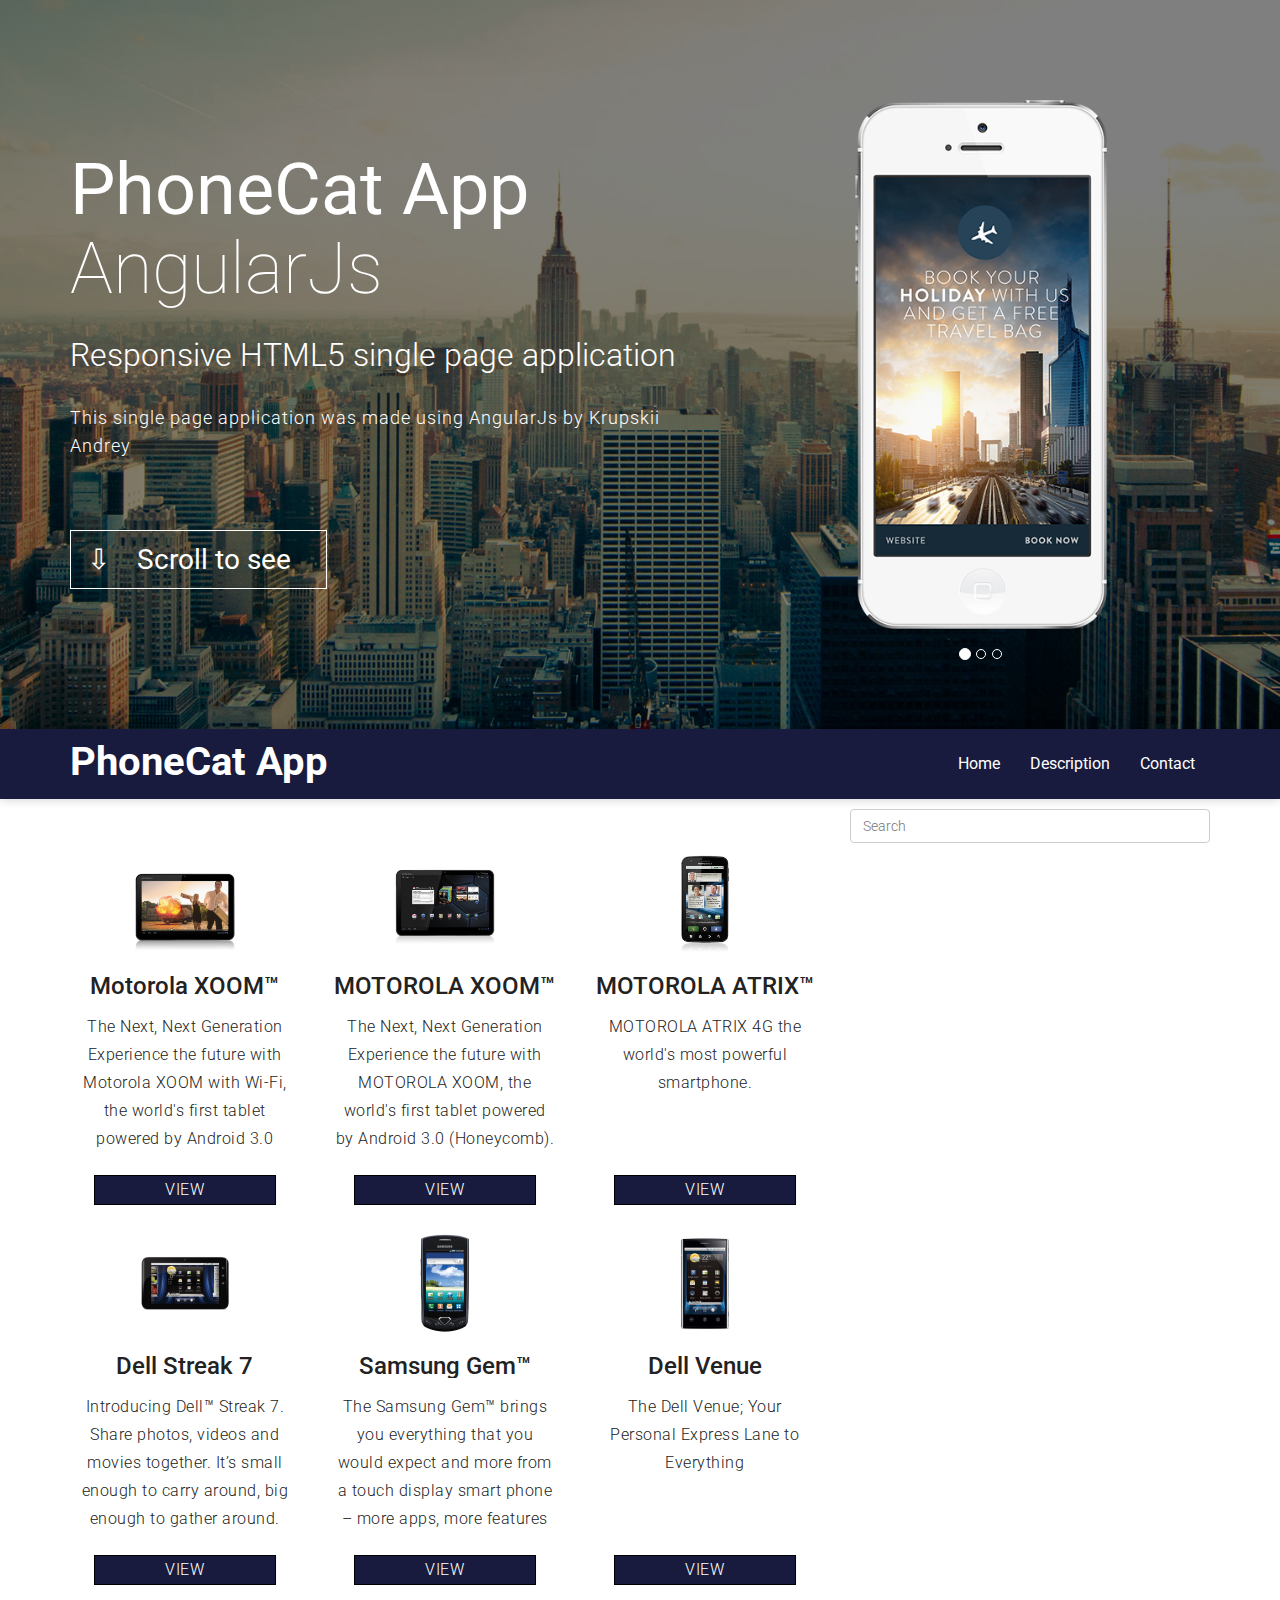
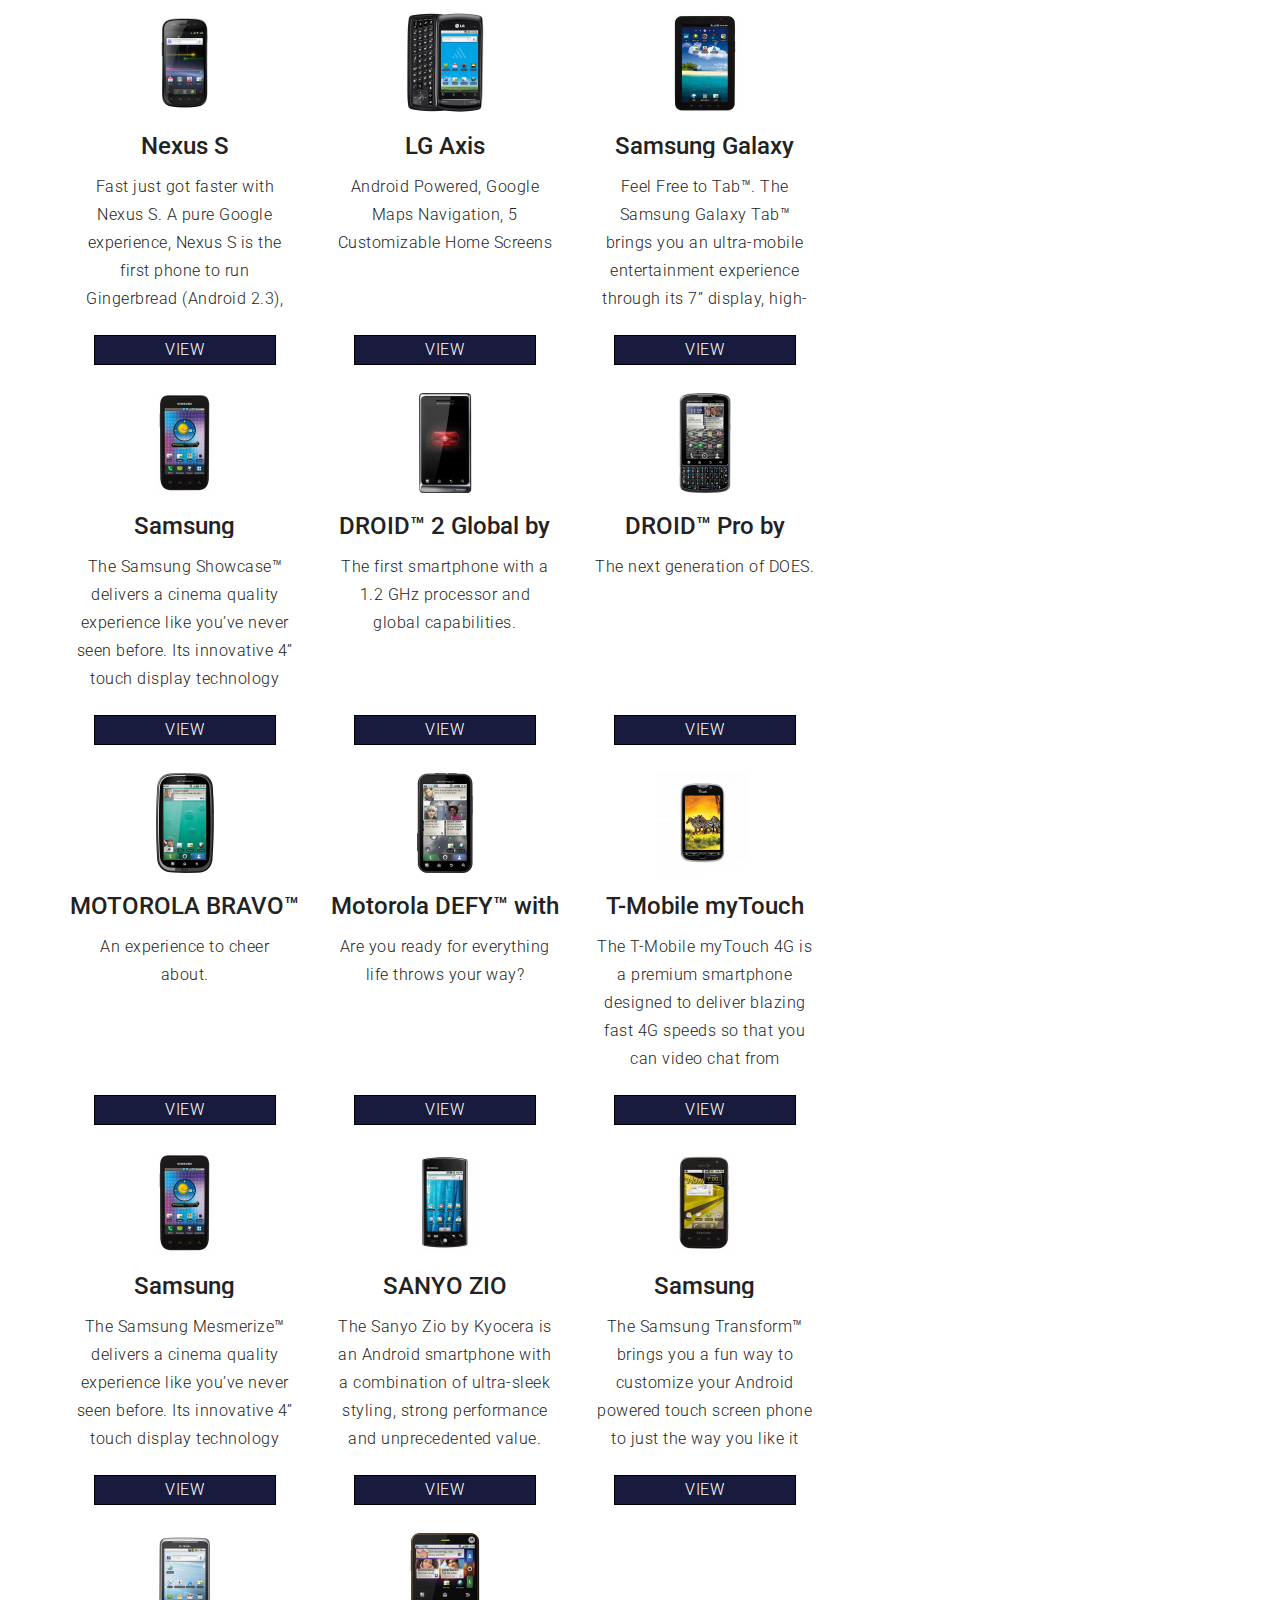
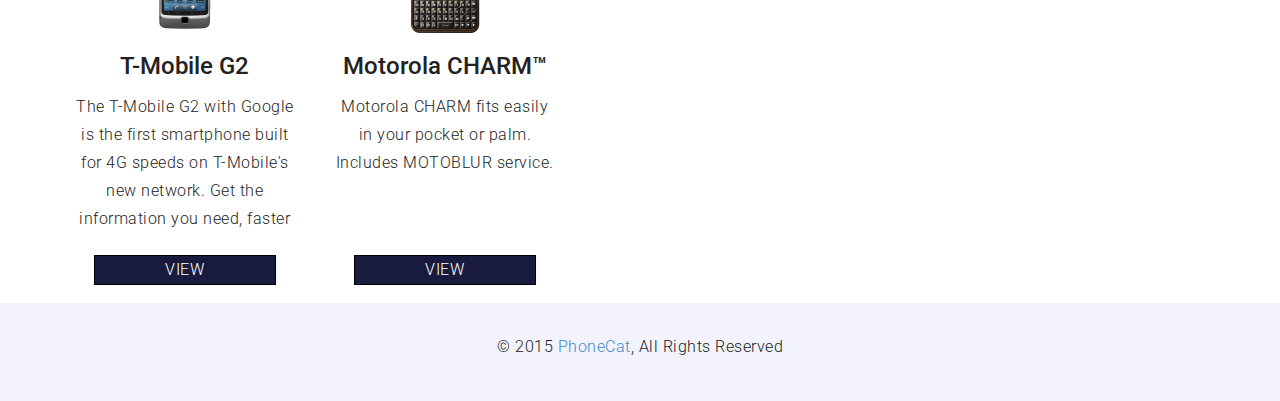
==== index.html @ 4b5dee9e "myWork" ====
<!DOCTYPE html>
<html lang="en" ng-app="phonecatApp">
  <head>
    <meta charset="utf-8">
    <meta http-equiv="X-UA-Compatible" content="IE=edge">
    <meta name="viewport" content="width=device-width, initial-scale=1">
    
    <!-- Template Title -->
    <title>PhoneCat App</title>

    <link rel="icon" href="images/favicon.ico" type="image/x-icon"/>

    <!-- Bootstrap 3.2.0 stylesheet -->
    <link href="css/bootstrap.min.css" rel="stylesheet">

    <!-- Font Awesome Icon stylesheet -->
    <link href="css/font-awesome.min.css" rel="stylesheet">

    <!-- Owl Carousel stylesheet -->
    <link href="css/owl.carousel.css" rel="stylesheet">
    
    <!-- Pretty Photo stylesheet -->
    <link href="css/prettyPhoto.css" rel="stylesheet">

    <!-- Custom stylesheet -->
    <link href="style.css" rel="stylesheet">
    
    <link href="css/color/white.css" rel="stylesheet">


    <!-- Custom Responsive stylesheet -->
    <link href="css/responsive.css" rel="stylesheet">

  </head>
  <body ng-controller="PhoneListCtrl">
    <!-- ====== Header Section ====== -->
    <header id="top">
      <div class="bg-color">
        <div class="top section-padding">
          <div class="container">
            <div class="row">

              <div class="col-sm-12 col-md-7">
                <div class="content">
                  <h1><strong>PhoneCat App</strong> AngularJs</h1>
                  <h2>Responsive HTML5 single page application</h2>
                  <p>This single page application was made using AngularJs by Krupskii Andrey</p>
                  <div class="button" id="download-app1">
                    <a href="#search" class="btn btn-default btn-lg custom-btn"><i class="fa fa-cloud-download"></i> Scroll to see</a>
                  </div> <!-- end .button -->
                </div> <!-- end .content -->
              </div> <!-- end .top > .container> .row> .col-md-7 -->

              <div class="hidden-sm hidden-xs col-md-5">
                <div class="photo-slide">
                 <div id="carousel" class="carousel slide" data-ride="carousel">
                  <ol class="carousel-indicators">
                    <li data-target="#carousel" data-slide-to="0" class="active"></li>
                    <li data-target="#carousel" data-slide-to="1"></li>
                    <li data-target="#carousel" data-slide-to="2"></li>
                  </ol>
                  <div class="carousel-inner">
                    <div class="item">
                      <img src="images/phone.png" alt="phone">
                    </div>
                    <div class="item active left">
                      <img src="images/phone.png" alt="phone">
                    </div>
                    <div class="item next left">
                      <img src="images/phone.png" alt="phone">
                    </div>
                  </div> <!-- end .carousel-inner -->
                </div> <!-- end #carousel -->
                </div> <!-- end .photo-slide -->
              </div> <!-- end .top > .container> .row> .col-md-5 -->

            </div> <!-- end .top> .container> .row -->
          </div> <!-- end .top> .container -->
        </div> <!-- end .top -->
      </div> <!-- end .bg-color -->
    </header>
    <!-- ====== End Header Section ====== -->
    

    <!-- ====== Menu Section ====== -->
    <section id="menu">
      <div class="navigation">
        <div id="main-nav" class="navbar navbar-default" role="navigation">
          <div class="container">

            <div class="navbar-header">
              <button type="button" class="navbar-toggle" data-toggle="collapse" data-target=".navbar-collapse">
                <span class="sr-only">Toggle navigation</span>
                <span class="icon-bar"></span>
                <span class="icon-bar"></span>
                <span class="icon-bar"></span>
              </button>
              <a class="navbar-brand" href="#/home">PhoneCat App</a>
            </div> <!-- end .navbar-header -->

            <div class="navbar-collapse collapse">
              <ul  class="nav navbar-nav navbar-right">
                <li><a href="#/home">Home</a></li>
                <li><a href="#/about">Description</a></li>
                <li><a href="#/contact">Contact</a></li>
              </ul>
            </div><!-- end .navbar-collapse -->

          </div> <!-- end .container -->
        </div> <!-- end #main-nav -->
      </div> <!-- end .navigation -->
    </section>
    <!-- ====== End Menu Section ====== -->
    <!-- ====== Ng-veiw Section ====== -->
    
    <section ng-view id="search"></section>

    <!-- ====== End Ng-veiw Section ====== -->
    <!-- ====== Copyright Section ====== -->
    <section class="copyright dark-bg">
      <div class="container">
        <p>&copy; 2015 <a href="#/home">PhoneCat</a>, All Rights Reserved</p>
      </div> <!-- end .container -->
    </section>
    <!-- ====== End Copyright Section ====== -->


    <!-- jQuery -->
    <script src="js/jquery.js"></script>
    
    <!-- Modernizr js -->
    <script src="js/modernizr-latest.js"></script>

    <!-- Bootstrap 3.2.0 js -->
    <script src="js/bootstrap.min.js"></script>

    <!-- Owl Carousel plugin -->
    <script src="js/owl.carousel.min.js"></script>

    <!-- ScrollTo js -->
    <script src="js/jquery.scrollto.min.js"></script>

    <!-- LocalScroll js -->
    <script src="js/jquery.localScroll.min.js"></script>

    <!-- jQuery Parallax plugin -->
    <script src="js/jquery.parallax-1.1.3.js"></script>

    <!-- Skrollr js plugin -->
    <script src="js/skrollr.min.js"></script>

    <!-- jQuery One Page Nav Plugin -->
    <script src="js/jquery.nav.js"></script>
    
    <!-- jQuery Pretty Photo Plugin -->
    <script src="js/jquery.prettyPhoto.js"></script>

    <!-- Angular JS -->
    <script src="libs/angular.min.js"></script>
    <script src="libs/angular-route.min.js"></script>
    <script src="libs/angular-animate.min.js"></script>

    <!-- Custom JS -->

    <script src="js/controllers.js"></script>
    <script src="js/filters.js"></script>
    <script src="js/main.js"></script>
  </body>
</html>
---- css/prettyPhoto.css ----
/* ------------------------------------------------------------------------
	This you can edit.
------------------------------------------------------------------------- */

	/* ----------------------------------
		Default Theme
	----------------------------------- */

	div.pp_default .pp_top,
	div.pp_default .pp_top .pp_middle,
	div.pp_default .pp_top .pp_left,
	div.pp_default .pp_top .pp_right,
	div.pp_default .pp_bottom,
	div.pp_default .pp_bottom .pp_left,
	div.pp_default .pp_bottom .pp_middle,
	div.pp_default .pp_bottom .pp_right { height: 13px; }
	
	div.pp_default .pp_top .pp_left { background: url(../images/prettyPhoto/default/sprite.png) -78px -93px no-repeat; } /* Top left corner */
	div.pp_default .pp_top .pp_middle { background: url(../images/prettyPhoto/default/sprite_x.png) top left repeat-x; } /* Top pattern/color */
	div.pp_default .pp_top .pp_right { background: url(../images/prettyPhoto/default/sprite.png) -112px -93px no-repeat; } /* Top right corner */
	
	div.pp_default .pp_content .ppt { color: #f8f8f8; }
	div.pp_default .pp_content_container .pp_left { background: url(../images/prettyPhoto/default/sprite_y.png) -7px 0 repeat-y; padding-left: 13px; }
	div.pp_default .pp_content_container .pp_right { background: url(../images/prettyPhoto/default/sprite_y.png) top right repeat-y; padding-right: 13px; }
	div.pp_default .pp_content { background-color: #fff; } /* Content background */
	div.pp_default .pp_next:hover { background: url(../images/prettyPhoto/default/sprite_next.png) center right  no-repeat; cursor: pointer; } /* Next button */
	div.pp_default .pp_previous:hover { background: url(../images/prettyPhoto/default/sprite_prev.png) center left no-repeat; cursor: pointer; } /* Previous button */
	div.pp_default .pp_expand { background: url(../images/prettyPhoto/default/sprite.png) 0 -29px no-repeat; cursor: pointer; width: 28px; height: 28px; } /* Expand button */
	div.pp_default .pp_expand:hover { background: url(../images/prettyPhoto/default/sprite.png) 0 -56px no-repeat; cursor: pointer; } /* Expand button hover */
	div.pp_default .pp_contract { background: url(../images/prettyPhoto/default/sprite.png) 0 -84px no-repeat; cursor: pointer; width: 28px; height: 28px; } /* Contract button */
	div.pp_default .pp_contract:hover { background: url(../images/prettyPhoto/default/sprite.png) 0 -113px no-repeat; cursor: pointer; } /* Contract button hover */
	div.pp_default .pp_close { width: 30px; height: 30px; background: url(../images/prettyPhoto/default/sprite.png) 2px 1px no-repeat; cursor: pointer; } /* Close button */
	div.pp_default #pp_full_res .pp_inline { color: #000; } 
	div.pp_default .pp_gallery ul li a { background: url(../images/prettyPhoto/default/default_thumb.png) center center #f8f8f8; border:1px solid #aaa; }
	div.pp_default .pp_gallery ul li a:hover,
	div.pp_default .pp_gallery ul li.selected a { border-color: #fff; }
	div.pp_default .pp_social { margin-top: 7px; }

	div.pp_default .pp_gallery a.pp_arrow_previous,
	div.pp_default .pp_gallery a.pp_arrow_next { position: static; left: auto; }
	div.pp_default .pp_nav .pp_play,
	div.pp_default .pp_nav .pp_pause { background: url(../images/prettyPhoto/default/sprite.png) -51px 1px no-repeat; height:30px; width:30px; }
	div.pp_default .pp_nav .pp_pause { background-position: -51px -29px; }
	div.pp_default .pp_details { position: relative; }
	div.pp_default a.pp_arrow_previous,
	div.pp_default a.pp_arrow_next { background: url(../images/prettyPhoto/default/sprite.png) -31px -3px no-repeat; height: 20px; margin: 4px 0 0 0; width: 20px; }
	div.pp_default a.pp_arrow_next { left: 52px; background-position: -82px -3px; } /* The next arrow in the bottom nav */
	div.pp_default .pp_content_container .pp_details { margin-top: 5px; }
	div.pp_default .pp_nav { clear: none; height: 30px; width: 110px; position: relative; }
	div.pp_default .pp_nav .currentTextHolder{ font-family: Georgia; font-style: italic; color:#999; font-size: 11px; left: 75px; line-height: 25px; margin: 0; padding: 0 0 0 10px; position: absolute; top: 2px; }
	
	div.pp_default .pp_close:hover, div.pp_default .pp_nav .pp_play:hover, div.pp_default .pp_nav .pp_pause:hover, div.pp_default .pp_arrow_next:hover, div.pp_default .pp_arrow_previous:hover { opacity:0.7; }

	div.pp_default .pp_description{ font-size: 11px; font-weight: bold; line-height: 14px; margin: 5px 50px 5px 0; }

	div.pp_default .pp_bottom .pp_left { background: url(../images/prettyPhoto/default/sprite.png) -78px -127px no-repeat; } /* Bottom left corner */
	div.pp_default .pp_bottom .pp_middle { background: url(../images/prettyPhoto/default/sprite_x.png) bottom left repeat-x; } /* Bottom pattern/color */
	div.pp_default .pp_bottom .pp_right { background: url(../images/prettyPhoto/default/sprite.png) -112px -127px no-repeat; } /* Bottom right corner */

	div.pp_default .pp_loaderIcon { background: url(../images/prettyPhoto/default/loader.gif) center center no-repeat; } /* Loader icon */

	
	/* ----------------------------------
		Light Rounded Theme
	----------------------------------- */


	div.light_rounded .pp_top .pp_left { background: url(../images/prettyPhoto/light_rounded/sprite.png) -88px -53px no-repeat; } /* Top left corner */
	div.light_rounded .pp_top .pp_middle { background: #fff; } /* Top pattern/color */
	div.light_rounded .pp_top .pp_right { background: url(../images/prettyPhoto/light_rounded/sprite.png) -110px -53px no-repeat; } /* Top right corner */
	
	div.light_rounded .pp_content .ppt { color: #000; }
	div.light_rounded .pp_content_container .pp_left,
	div.light_rounded .pp_content_container .pp_right { background: #fff; }
	div.light_rounded .pp_content { background-color: #fff; } /* Content background */
	div.light_rounded .pp_next:hover { background: url(../images/prettyPhoto/light_rounded/btnNext.png) center right  no-repeat; cursor: pointer; } /* Next button */
	div.light_rounded .pp_previous:hover { background: url(../images/prettyPhoto/light_rounded/btnPrevious.png) center left no-repeat; cursor: pointer; } /* Previous button */
	div.light_rounded .pp_expand { background: url(../images/prettyPhoto/light_rounded/sprite.png) -31px -26px no-repeat; cursor: pointer; } /* Expand button */
	div.light_rounded .pp_expand:hover { background: url(../images/prettyPhoto/light_rounded/sprite.png) -31px -47px no-repeat; cursor: pointer; } /* Expand button hover */
	div.light_rounded .pp_contract { background: url(../images/prettyPhoto/light_rounded/sprite.png) 0 -26px no-repeat; cursor: pointer; } /* Contract button */
	div.light_rounded .pp_contract:hover { background: url(../images/prettyPhoto/light_rounded/sprite.png) 0 -47px no-repeat; cursor: pointer; } /* Contract button hover */
	div.light_rounded .pp_close { width: 75px; height: 22px; background: url(../images/prettyPhoto/light_rounded/sprite.png) -1px -1px no-repeat; cursor: pointer; } /* Close button */
	div.light_rounded .pp_details { position: relative; }
	div.light_rounded .pp_description { margin-right: 85px; }
	div.light_rounded #pp_full_res .pp_inline { color: #000; } 
	div.light_rounded .pp_gallery a.pp_arrow_previous,
	div.light_rounded .pp_gallery a.pp_arrow_next { margin-top: 12px !important; }
	div.light_rounded .pp_nav .pp_play { background: url(../images/prettyPhoto/light_rounded/sprite.png) -1px -100px no-repeat; height: 15px; width: 14px; }
	div.light_rounded .pp_nav .pp_pause { background: url(../images/prettyPhoto/light_rounded/sprite.png) -24px -100px no-repeat; height: 15px; width: 14px; }

	div.light_rounded .pp_arrow_previous { background: url(../images/prettyPhoto/light_rounded/sprite.png) 0 -71px no-repeat; } /* The previous arrow in the bottom nav */
		div.light_rounded .pp_arrow_previous.disabled { background-position: 0 -87px; cursor: default; }
	div.light_rounded .pp_arrow_next { background: url(../images/prettyPhoto/light_rounded/sprite.png) -22px -71px no-repeat; } /* The next arrow in the bottom nav */
		div.light_rounded .pp_arrow_next.disabled { background-position: -22px -87px; cursor: default; }

	div.light_rounded .pp_bottom .pp_left { background: url(../images/prettyPhoto/light_rounded/sprite.png) -88px -80px no-repeat; } /* Bottom left corner */
	div.light_rounded .pp_bottom .pp_middle { background: #fff; } /* Bottom pattern/color */
	div.light_rounded .pp_bottom .pp_right { background: url(../images/prettyPhoto/light_rounded/sprite.png) -110px -80px no-repeat; } /* Bottom right corner */

	div.light_rounded .pp_loaderIcon { background: url(../images/prettyPhoto/light_rounded/loader.gif) center center no-repeat; } /* Loader icon */
	
	/* ----------------------------------
		Dark Rounded Theme
	----------------------------------- */
	
	div.dark_rounded .pp_top .pp_left { background: url(../images/prettyPhoto/dark_rounded/sprite.png) -88px -53px no-repeat; } /* Top left corner */
	div.dark_rounded .pp_top .pp_middle { background: url(../images/prettyPhoto/dark_rounded/contentPattern.png) top left repeat; } /* Top pattern/color */
	div.dark_rounded .pp_top .pp_right { background: url(../images/prettyPhoto/dark_rounded/sprite.png) -110px -53px no-repeat; } /* Top right corner */
	
	div.dark_rounded .pp_content_container .pp_left { background: url(../images/prettyPhoto/dark_rounded/contentPattern.png) top left repeat-y; } /* Left Content background */
	div.dark_rounded .pp_content_container .pp_right { background: url(../images/prettyPhoto/dark_rounded/contentPattern.png) top right repeat-y; } /* Right Content background */
	div.dark_rounded .pp_content { background: url(../images/prettyPhoto/dark_rounded/contentPattern.png) top left repeat; } /* Content background */
	div.dark_rounded .pp_next:hover { background: url(../images/prettyPhoto/dark_rounded/btnNext.png) center right  no-repeat; cursor: pointer; } /* Next button */
	div.dark_rounded .pp_previous:hover { background: url(../images/prettyPhoto/dark_rounded/btnPrevious.png) center left no-repeat; cursor: pointer; } /* Previous button */
	div.dark_rounded .pp_expand { background: url(../images/prettyPhoto/dark_rounded/sprite.png) -31px -26px no-repeat; cursor: pointer; } /* Expand button */
	div.dark_rounded .pp_expand:hover { background: url(../images/prettyPhoto/dark_rounded/sprite.png) -31px -47px no-repeat; cursor: pointer; } /* Expand button hover */
	div.dark_rounded .pp_contract { background: url(../images/prettyPhoto/dark_rounded/sprite.png) 0 -26px no-repeat; cursor: pointer; } /* Contract button */
	div.dark_rounded .pp_contract:hover { background: url(../images/prettyPhoto/dark_rounded/sprite.png) 0 -47px no-repeat; cursor: pointer; } /* Contract button hover */
	div.dark_rounded .pp_close { width: 75px; height: 22px; background: url(../images/prettyPhoto/dark_rounded/sprite.png) -1px -1px no-repeat; cursor: pointer; } /* Close button */
	div.dark_rounded .pp_details { position: relative; }
	div.dark_rounded .pp_description { margin-right: 85px; }
	div.dark_rounded .currentTextHolder { color: #c4c4c4; }
	div.dark_rounded .pp_description { color: #fff; }
	div.dark_rounded #pp_full_res .pp_inline { color: #fff; }
	div.dark_rounded .pp_gallery a.pp_arrow_previous,
	div.dark_rounded .pp_gallery a.pp_arrow_next { margin-top: 12px !important; }
	div.dark_rounded .pp_nav .pp_play { background: url(../images/prettyPhoto/dark_rounded/sprite.png) -1px -100px no-repeat; height: 15px; width: 14px; }
	div.dark_rounded .pp_nav .pp_pause { background: url(../images/prettyPhoto/dark_rounded/sprite.png) -24px -100px no-repeat; height: 15px; width: 14px; }

	div.dark_rounded .pp_arrow_previous { background: url(../images/prettyPhoto/dark_rounded/sprite.png) 0 -71px no-repeat; } /* The previous arrow in the bottom nav */
		div.dark_rounded .pp_arrow_previous.disabled { background-position: 0 -87px; cursor: default; }
	div.dark_rounded .pp_arrow_next { background: url(../images/prettyPhoto/dark_rounded/sprite.png) -22px -71px no-repeat; } /* The next arrow in the bottom nav */
		div.dark_rounded .pp_arrow_next.disabled { background-position: -22px -87px; cursor: default; }

	div.dark_rounded .pp_bottom .pp_left { background: url(../images/prettyPhoto/dark_rounded/sprite.png) -88px -80px no-repeat; } /* Bottom left corner */
	div.dark_rounded .pp_bottom .pp_middle { background: url(../images/prettyPhoto/dark_rounded/contentPattern.png) top left repeat; } /* Bottom pattern/color */
	div.dark_rounded .pp_bottom .pp_right { background: url(../images/prettyPhoto/dark_rounded/sprite.png) -110px -80px no-repeat; } /* Bottom right corner */

	div.dark_rounded .pp_loaderIcon { background: url(../images/prettyPhoto/dark_rounded/loader.gif) center center no-repeat; } /* Loader icon */
	
	
	/* ----------------------------------
		Dark Square Theme
	----------------------------------- */
	
	div.dark_square .pp_left ,
	div.dark_square .pp_middle,
	div.dark_square .pp_right,
	div.dark_square .pp_content { background: #000; }
	
	div.dark_square .currentTextHolder { color: #c4c4c4; }
	div.dark_square .pp_description { color: #fff; }
	div.dark_square .pp_loaderIcon { background: url(../images/prettyPhoto/dark_square/loader.gif) center center no-repeat; } /* Loader icon */
	
	div.dark_square .pp_expand { background: url(../images/prettyPhoto/dark_square/sprite.png) -31px -26px no-repeat; cursor: pointer; } /* Expand button */
	div.dark_square .pp_expand:hover { background: url(../images/prettyPhoto/dark_square/sprite.png) -31px -47px no-repeat; cursor: pointer; } /* Expand button hover */
	div.dark_square .pp_contract { background: url(../images/prettyPhoto/dark_square/sprite.png) 0 -26px no-repeat; cursor: pointer; } /* Contract button */
	div.dark_square .pp_contract:hover { background: url(../images/prettyPhoto/dark_square/sprite.png) 0 -47px no-repeat; cursor: pointer; } /* Contract button hover */
	div.dark_square .pp_close { width: 75px; height: 22px; background: url(../images/prettyPhoto/dark_square/sprite.png) -1px -1px no-repeat; cursor: pointer; } /* Close button */
	div.dark_square .pp_details { position: relative; }
	div.dark_square .pp_description { margin: 0 85px 0 0; }
	div.dark_square #pp_full_res .pp_inline { color: #fff; }
	div.dark_square .pp_gallery a.pp_arrow_previous,
	div.dark_square .pp_gallery a.pp_arrow_next { margin-top: 12px !important; }
	div.dark_square .pp_nav { clear: none; }
	div.dark_square .pp_nav .pp_play { background: url(../images/prettyPhoto/dark_square/sprite.png) -1px -100px no-repeat; height: 15px; width: 14px; }
	div.dark_square .pp_nav .pp_pause { background: url(../images/prettyPhoto/dark_square/sprite.png) -24px -100px no-repeat; height: 15px; width: 14px; }
	
	div.dark_square .pp_arrow_previous { background: url(../images/prettyPhoto/dark_square/sprite.png) 0 -71px no-repeat; } /* The previous arrow in the bottom nav */
		div.dark_square .pp_arrow_previous.disabled { background-position: 0 -87px; cursor: default; }
	div.dark_square .pp_arrow_next { background: url(../images/prettyPhoto/dark_square/sprite.png) -22px -71px no-repeat; } /* The next arrow in the bottom nav */
		div.dark_square .pp_arrow_next.disabled { background-position: -22px -87px; cursor: default; }
	
	div.dark_square .pp_next:hover { background: url(../images/prettyPhoto/dark_square/btnNext.png) center right  no-repeat; cursor: pointer; } /* Next button */
	div.dark_square .pp_previous:hover { background: url(../images/prettyPhoto/dark_square/btnPrevious.png) center left no-repeat; cursor: pointer; } /* Previous button */


	/* ----------------------------------
		Light Square Theme
	----------------------------------- */
	
	div.light_square .pp_left ,
	div.light_square .pp_middle,
	div.light_square .pp_right,
	div.light_square .pp_content { background: #fff; }
	
	div.light_square .pp_content .ppt { color: #000; }
	div.light_square .pp_expand { background: url(../images/prettyPhoto/light_square/sprite.png) -31px -26px no-repeat; cursor: pointer; } /* Expand button */
	div.light_square .pp_expand:hover { background: url(../images/prettyPhoto/light_square/sprite.png) -31px -47px no-repeat; cursor: pointer; } /* Expand button hover */
	div.light_square .pp_contract { background: url(../images/prettyPhoto/light_square/sprite.png) 0 -26px no-repeat; cursor: pointer; } /* Contract button */
	div.light_square .pp_contract:hover { background: url(../images/prettyPhoto/light_square/sprite.png) 0 -47px no-repeat; cursor: pointer; } /* Contract button hover */
	div.light_square .pp_close { width: 75px; height: 22px; background: url(../images/prettyPhoto/light_square/sprite.png) -1px -1px no-repeat; cursor: pointer; } /* Close button */
	div.light_square .pp_details { position: relative; }
	div.light_square .pp_description { margin-right: 85px; }
	div.light_square #pp_full_res .pp_inline { color: #000; }
	div.light_square .pp_gallery a.pp_arrow_previous,
	div.light_square .pp_gallery a.pp_arrow_next { margin-top: 12px !important; }
	div.light_square .pp_nav .pp_play { background: url(../images/prettyPhoto/light_square/sprite.png) -1px -100px no-repeat; height: 15px; width: 14px; }
	div.light_square .pp_nav .pp_pause { background: url(../images/prettyPhoto/light_square/sprite.png) -24px -100px no-repeat; height: 15px; width: 14px; }
	
	div.light_square .pp_arrow_previous { background: url(../images/prettyPhoto/light_square/sprite.png) 0 -71px no-repeat; } /* The previous arrow in the bottom nav */
		div.light_square .pp_arrow_previous.disabled { background-position: 0 -87px; cursor: default; }
	div.light_square .pp_arrow_next { background: url(../images/prettyPhoto/light_square/sprite.png) -22px -71px no-repeat; } /* The next arrow in the bottom nav */
		div.light_square .pp_arrow_next.disabled { background-position: -22px -87px; cursor: default; }
	
	div.light_square .pp_next:hover { background: url(../images/prettyPhoto/light_square/btnNext.png) center right  no-repeat; cursor: pointer; } /* Next button */
	div.light_square .pp_previous:hover { background: url(../images/prettyPhoto/light_square/btnPrevious.png) center left no-repeat; cursor: pointer; } /* Previous button */
	
	div.light_square .pp_loaderIcon { background: url(../images/prettyPhoto/light_rounded/loader.gif) center center no-repeat; } /* Loader icon */


	/* ----------------------------------
		Facebook style Theme
	----------------------------------- */
	
	div.facebook .pp_top .pp_left { background: url(../images/prettyPhoto/facebook/sprite.png) -88px -53px no-repeat; } /* Top left corner */
	div.facebook .pp_top .pp_middle { background: url(../images/prettyPhoto/facebook/contentPatternTop.png) top left repeat-x; } /* Top pattern/color */
	div.facebook .pp_top .pp_right { background: url(../images/prettyPhoto/facebook/sprite.png) -110px -53px no-repeat; } /* Top right corner */
	
	div.facebook .pp_content .ppt { color: #000; }
	div.facebook .pp_content_container .pp_left { background: url(../images/prettyPhoto/facebook/contentPatternLeft.png) top left repeat-y; } /* Content background */
	div.facebook .pp_content_container .pp_right { background: url(../images/prettyPhoto/facebook/contentPatternRight.png) top right repeat-y; } /* Content background */
	div.facebook .pp_content { background: #fff; } /* Content background */
	div.facebook .pp_expand { background: url(../images/prettyPhoto/facebook/sprite.png) -31px -26px no-repeat; cursor: pointer; } /* Expand button */
	div.facebook .pp_expand:hover { background: url(../images/prettyPhoto/facebook/sprite.png) -31px -47px no-repeat; cursor: pointer; } /* Expand button hover */
	div.facebook .pp_contract { background: url(../images/prettyPhoto/facebook/sprite.png) 0 -26px no-repeat; cursor: pointer; } /* Contract button */
	div.facebook .pp_contract:hover { background: url(../images/prettyPhoto/facebook/sprite.png) 0 -47px no-repeat; cursor: pointer; } /* Contract button hover */
	div.facebook .pp_close { width: 22px; height: 22px; background: url(../images/prettyPhoto/facebook/sprite.png) -1px -1px no-repeat; cursor: pointer; } /* Close button */
	div.facebook .pp_details { position: relative; }
	div.facebook .pp_description { margin: 0 37px 0 0; }
	div.facebook #pp_full_res .pp_inline { color: #000; } 
	div.facebook .pp_loaderIcon { background: url(../images/prettyPhoto/facebook/loader.gif) center center no-repeat; } /* Loader icon */
	
	div.facebook .pp_arrow_previous { background: url(../images/prettyPhoto/facebook/sprite.png) 0 -71px no-repeat; height: 22px; margin-top: 0; width: 22px; } /* The previous arrow in the bottom nav */
		div.facebook .pp_arrow_previous.disabled { background-position: 0 -96px; cursor: default; }
	div.facebook .pp_arrow_next { background: url(../images/prettyPhoto/facebook/sprite.png) -32px -71px no-repeat; height: 22px; margin-top: 0; width: 22px; } /* The next arrow in the bottom nav */
		div.facebook .pp_arrow_next.disabled { background-position: -32px -96px; cursor: default; }
	div.facebook .pp_nav { margin-top: 0; }
	div.facebook .pp_nav p { font-size: 15px; padding: 0 3px 0 4px; }
	div.facebook .pp_nav .pp_play { background: url(../images/prettyPhoto/facebook/sprite.png) -1px -123px no-repeat; height: 22px; width: 22px; }
	div.facebook .pp_nav .pp_pause { background: url(../images/prettyPhoto/facebook/sprite.png) -32px -123px no-repeat; height: 22px; width: 22px; }
	
	div.facebook .pp_next:hover { background: url(../images/prettyPhoto/facebook/btnNext.png) center right no-repeat; cursor: pointer; } /* Next button */
	div.facebook .pp_previous:hover { background: url(../images/prettyPhoto/facebook/btnPrevious.png) center left no-repeat; cursor: pointer; } /* Previous button */
	
	div.facebook .pp_bottom .pp_left { background: url(../images/prettyPhoto/facebook/sprite.png) -88px -80px no-repeat; } /* Bottom left corner */
	div.facebook .pp_bottom .pp_middle { background: url(../images/prettyPhoto/facebook/contentPatternBottom.png) top left repeat-x; } /* Bottom pattern/color */
	div.facebook .pp_bottom .pp_right { background: url(../images/prettyPhoto/facebook/sprite.png) -110px -80px no-repeat; } /* Bottom right corner */


/* ------------------------------------------------------------------------
	DO NOT CHANGE
------------------------------------------------------------------------- */

	div.pp_pic_holder a:focus { outline:none; }

	div.pp_overlay {
		background: #000;
		display: none;
		left: 0;
		position: absolute;
		top: 0;
		width: 100%;
		z-index: 9500;
	}
	
	div.pp_pic_holder {
		display: none;
		position: absolute;
		width: 100px;
		z-index: 10000;
	}

		
		.pp_top {
			height: 20px;
			position: relative;
		}
			* html .pp_top { padding: 0 20px; }
		
			.pp_top .pp_left {
				height: 20px;
				left: 0;
				position: absolute;
				width: 20px;
			}
			.pp_top .pp_middle {
				height: 20px;
				left: 20px;
				position: absolute;
				right: 20px;
			}
				* html .pp_top .pp_middle {
					left: 0;
					position: static;
				}
			
			.pp_top .pp_right {
				height: 20px;
				left: auto;
				position: absolute;
				right: 0;
				top: 0;
				width: 20px;
			}
		
		.pp_content { height: 40px; min-width: 40px; }
		* html .pp_content { width: 40px; }
		
		.pp_fade { display: none; }
		
		.pp_content_container {
			position: relative;
			text-align: left;
			width: 100%;
		}
		
			.pp_content_container .pp_left { padding-left: 20px; }
			.pp_content_container .pp_right { padding-right: 20px; }
		
			.pp_content_container .pp_details {
				float: left;
				margin: 10px 0 2px 0;
			}
				.pp_description {
					display: none;
					margin: 0;
				}
				
				.pp_social { float: left; margin: 0; }
				.pp_social .facebook { float: left; margin-left: 5px; width: 55px; overflow: hidden; }
				.pp_social .twitter { float: left; }
				
				.pp_nav {
					clear: right;
					float: left;
					margin: 3px 10px 0 0;
				}
				
					.pp_nav p {
						float: left;
						margin: 2px 4px;
						white-space: nowrap;
					}
					
					.pp_nav .pp_play,
					.pp_nav .pp_pause {
						float: left;
						margin-right: 4px;
						text-indent: -10000px;
					}
				
					a.pp_arrow_previous,
					a.pp_arrow_next {
						display: block;
						float: left;
						height: 15px;
						margin-top: 3px;
						overflow: hidden;
						text-indent: -10000px;
						width: 14px;
					}
		
		.pp_hoverContainer {
			position: absolute;
			top: 0;
			width: 100%;
			z-index: 2000;
		}
		
		.pp_gallery {
			display: none;
			left: 50%;
			margin-top: -50px;
			position: absolute;
			z-index: 10000;
		}
		
			.pp_gallery div {
				float: left;
				overflow: hidden;
				position: relative;
			}
			
			.pp_gallery ul {
				float: left;
				height: 35px;
				margin: 0 0 0 5px;
				padding: 0;
				position: relative;
				white-space: nowrap;
			}
			
			.pp_gallery ul a {
				border: 1px #000 solid;
				border: 1px rgba(0,0,0,0.5) solid;
				display: block;
				float: left;
				height: 33px;
				overflow: hidden;
			}
			
			.pp_gallery ul a:hover,
			.pp_gallery li.selected a { border-color: #fff; }
			
			.pp_gallery ul a img { border: 0; }
			
			.pp_gallery li {
				display: block;
				float: left;
				margin: 0 5px 0 0;
				padding: 0;
			}
			
			.pp_gallery li.default a {
				background: url(../images/prettyPhoto/facebook/default_thumbnail.gif) 0 0 no-repeat;
				display: block;
				height: 33px;
				width: 50px;
			}
			
			.pp_gallery li.default a img { display: none; }
			
			.pp_gallery .pp_arrow_previous,
			.pp_gallery .pp_arrow_next {
				margin-top: 7px !important;
			}
		
		a.pp_next {
			background: url(../images/prettyPhoto/light_rounded/btnNext.png) 10000px 10000px no-repeat;
			display: block;
			float: right;
			height: 100%;
			text-indent: -10000px;
			width: 49%;
		}
			
		a.pp_previous {
			background: url(../images/prettyPhoto/light_rounded/btnNext.png) 10000px 10000px no-repeat;
			display: block;
			float: left;
			height: 100%;
			text-indent: -10000px;
			width: 49%;
		}
		
		a.pp_expand,
		a.pp_contract {
			cursor: pointer;
			display: none;
			height: 20px;	
			position: absolute;
			right: 30px;
			text-indent: -10000px;
			top: 10px;
			width: 20px;
			z-index: 20000;
		}
			
		a.pp_close {
			position: absolute; right: 0; top: 0; 
			display: block;
			line-height:22px;
			text-indent: -10000px;
		}
		
		.pp_bottom {
			height: 20px;
			position: relative;
		}
			* html .pp_bottom { padding: 0 20px; }
			
			.pp_bottom .pp_left {
				height: 20px;
				left: 0;
				position: absolute;
				width: 20px;
			}
			.pp_bottom .pp_middle {
				height: 20px;
				left: 20px;
				position: absolute;
				right: 20px;
			}
				* html .pp_bottom .pp_middle {
					left: 0;
					position: static;
				}
				
			.pp_bottom .pp_right {
				height: 20px;
				left: auto;
				position: absolute;
				right: 0;
				top: 0;
				width: 20px;
			}
		
		.pp_loaderIcon {
			display: block;
			height: 24px;
			left: 50%;
			margin: -12px 0 0 -12px;
			position: absolute;
			top: 50%;
			width: 24px;
		}
		
		#pp_full_res {
			line-height: 1 !important;
		}
		
			#pp_full_res .pp_inline {
				text-align: left;
			}
			
				#pp_full_res .pp_inline p { margin: 0 0 15px 0; }
	
		div.ppt {
			color: #fff;
			display: none;
			font-size: 17px;
			margin: 0 0 5px 15px;
			z-index: 9999;
		}
---- style.css ----
/* =========================================

Theme Name: Blue App 
Theme URI: http://mishk.at/
Author: S M Mishkatul Islam
Author URI: http://mishk.at/
Description: One page Responsive HTML5 parallax business landing page
Version: 1.0.0
Tags: html5, themplate, landing page, app landing page

========================================= */



/* =========================================
/* 1 - Google Font
========================================= */
@import url(http://fonts.googleapis.com/css?family=Roboto:400,100,300,700);



/* =========================================
 2 - Global Styles
========================================= */
body {
    background-color: #34495e;
    color: #c8c8c8;
    font-family: 'Roboto', sans-serif;
    font-size: 16px;
    font-weight: 300;
    line-height: 28px;
    margin: 0;
    padding: 0;
}
h1 {
	margin-bottom: 30px;
	font-size: 60px;
	color: #fff;
	font-weight: 100;
}
p{
	font-weight: 300;
	letter-spacing: 0.5px;
}
strong {
	font-weight: 400;
}
img {
	display: block;
	width: 100% \9;
	max-width: 100%;
	height: auto;
}
ul {
	padding: 0;
}
ul li {
	list-style: none;
}
.dark-bg {
	background-color: #2c3e50;
}
.underline {
	position: relative;
	font-size: 20px;
	max-width: 350px;
	margin: auto;
	margin-bottom: 80px;
	color: #0099FF;
}
.underline:before {
	position: absolute;
	content: "";
	width: 150px;
	height: 1px;
	background-color: #777;
	top: 50%;
	left: 0;
}
.underline:after {
	position: absolute;
	content: "";
	width: 150px;
	height: 1px;
	background-color: #777;
	top: 50%;
	right: 0;
}
.custom-btn {
	background-color: transparent;
	color: #fff;
	border-radius: 0;
	border: 2px solid #fff;
	-webkit-transition: all 0.3s;
	-o-transition: all 0.3s;
	transition: all 0.3s;
}
.custom-btn:hover {
	background-color: #0099FF;
	color: #fff;
	border-color: #0099FF;
}
.btn:active, .btn.active {
	outline: none;
	-webkit-box-shadow: none;
	box-shadow: none;
}
.header {
	text-align: center;
	width: 80%;
	margin: 0 auto;
}
.header p {
	margin-bottom: 30px;
}
.bg-color {
	background: rgba(0, 0, 0, 0.5);
}
.section-padding {
	padding-top: 100px;
	padding-bottom:50px;
}
.carousel-indicators {
	bottom: -50px;
}
.social a {
	display: block;
	width: 40px;
	font-size: 28px;
	border-radius: 100%;
	text-align: center;
	color: #949494;
	margin: 10px 0;
	-webkit-transition: all 0.3s;
	-o-transition: all 0.3s;
	transition: all 0.3s;
}
.social a:hover {
	color: #0099FF;
}
.form-control {
	color: #555;
	background-color: #fff;
	background-image: none;
	border: 1px solid #ccc;
	-webkit-box-shadow: none;
	box-shadow: none;
}
.form-control:focus,
textarea:focus {
	border-color: #0099FF !important;
	outline: 0;
	-webkit-box-shadow: none;
	box-shadow: none;
}



/* =========================================
   3. Section Header                 
========================================= */
header {
	background: url(images/bg.jpg) 50% 0 no-repeat fixed;
	background-size: cover;
}
.top .photo-slide {
	max-width: 252px;
	margin: auto;
	padding-bottom: 50px;
}
.top .photo-slide img {
	width: 252px;
	height: auto;
}
.top .content {
	color: #fff;
}
.top .content h1 {
	font-size: 72px;
	margin-top: 50px;
}
.top .content h2 {
	font-size: 32px;
	font-weight: 300;
	margin-bottom: 30px;
}
.top .content p {
	font-size: 18px;
	margin-bottom: 70px;
	letter-spacing: 1px;
}
.top .content .button a {
	font-size: 28px;
	font-weight: 400;
	margin-bottom: 50px;
	padding-right: 35px;
	-webkit-transition: all .3s;
	-o-transition: all .3s;
	transition: all .3s;
}
.top .content .button a i {
	margin-right: 20px;
}
.top .content .button a:hover {
	background-color: #fff;
	color: #222;
}




/* =========================================
   4. Section Menu                 
========================================= */
.navigation {
	min-height: 70px;
}

.navigation .navbar {
	border: none;
	margin-bottom: 0;
	min-height: 70px;
}
.navigation .navbar .navbar-brand {
	color: #fff;
	font-size: 40px;
	font-weight: 700;
	height: 70px;
	line-height: 35px;
}
.navigation .navbar-default {
	background-color: #181B3D;
	box-shadow: 0 0px 10px rgba(0,0,0,.2);
	border: none;
	border-radius: 0;
	clear: both;
}
.navigation .navbar-default .navbar-nav>li>a {
	color: #fff;
	font-weight: 400;
	padding-top: 25px;
	padding-bottom: 25px;
}

.navigation .navbar-default .navbar-nav>li>a:hover,
.navigation .navbar-default .navbar-nav>.active>a,
.navigation .navbar-default .navbar-nav>.active>a:hover,
.navigation .navbar-default .navbar-nav>.active>a:focus {
 	background: none;
 	color: #0099FF;
 }
.navigation .btn-default:hover,
.navigation .btn-default:focus,
.navigation .btn-default:active,
.navigation .btn-default.active {
	border-color: transparent;
	background-color: transparent;
}
.btn-default:active{
	background-color: transparent;
}


/* =========================================
   5. Section Features                 
========================================= */
.features .featured-item-img {
	width: 252px;
	margin-left: auto;
	margin-right: auto;
	margin-bottom: 50px;
}
.features .header h4 {
	font-size: 24px;
	margin-bottom: 30px;
	font-weight: 300;
}
.featured-item .icon-style {
	width: 60px;
	height: 60px;
	border-radius: 100%;
	border: 1px solid #0099FF;
	text-align: center;
	padding: 15px 0;
	-webkit-transition: all 0.5s;
	-o-transition: all 0.5s;
	transition: all 0.5s;
}
.featured-item .icon i {
	font-size: 30px;
	margin-top: 0px;
	color: #0099FF;
}
.featured-item h3 {
	margin-top: 10px;
	margin-bottom: 20px;
	color: #fff;
	font-weight: 400;
}
.featured-item p {
	margin-bottom: 50px;
	letter-spacing: 0.5px;
}
.featured-item .meta-text {
	margin-left: 80px;
}
.featured-item .icon {
	width: 60px;
	height: 60px;
	float: left;
}
.featured-item:hover .icon-style {
	border-radius: 0;
}



/* =========================================
   6. Section Screenshots                 
========================================= */
.owl-carousel {
	margin-bottom: 50px;
}
.owl-carousel .item {
	margin: 0 10px;
}
.owl-carousel .item img {
	border:5px solid #ccc;
	border-radius: 5px;
}
.owl-theme .owl-controls{
	margin-top: 25px;
	text-align: center;
}


/* Styling Next and Prev buttons */

.owl-theme .owl-controls .owl-buttons div{
	color: #FFF;
	display: inline-block;
	zoom: 1;
	*display: inline;/*IE7 life-saver */
	margin: 5px;
	padding: 3px 10px;
	font-size: 12px;
	-webkit-border-radius: 30px;
	-moz-border-radius: 30px;
	border-radius: 30px;
	background: #869791;
	filter: Alpha(Opacity=50);/*IE7 fix*/
	opacity: 0.5;
}
/* Clickable class fix problem with hover on touch devices */
/* Use it for non-touch hover action */
.owl-theme .owl-controls.clickable .owl-buttons div:hover{
	filter: Alpha(Opacity=100);/*IE7 fix*/
	opacity: 1;
	text-decoration: none;
}

/* Styling Pagination*/

.owl-theme .owl-controls .owl-page{
	display: inline-block;
	zoom: 1;
	*display: inline;/*IE7 life-saver */
}
.owl-theme .owl-controls .owl-page span{
	display: block;
	width: 12px;
	height: 12px;
	margin: 5px 7px;
	filter: Alpha(Opacity=50);/*IE7 fix*/
	opacity: 0.5;
	-webkit-border-radius: 20px;
	-moz-border-radius: 20px;
	border-radius: 20px;
	background: #869791;
}

.owl-theme .owl-controls .owl-page.active span,
.owl-theme .owl-controls.clickable .owl-page:hover span{
	filter: Alpha(Opacity=100);/*IE7 fix*/
	opacity: 1;
}

/* If PaginationNumbers is true */

.owl-theme .owl-controls .owl-page span.owl-numbers{
	height: auto;
	width: auto;
	color: #FFF;
	padding: 2px 10px;
	font-size: 12px;
	-webkit-border-radius: 30px;
	-moz-border-radius: 30px;
	border-radius: 30px;
}

/* preloading images */
.owl-item.loading{
	min-height: 150px;
	background: url(AjaxLoader.gif) no-repeat center center
}



/* =========================================
   7. Section Description                 
========================================= */
.description .app-image {
	max-width: 441px;
	margin: auto;
	margin-bottom: 50px;
}
.description .content h4 {
	font-size: 28px;
	margin-bottom: 30px;
	font-weight: 100;
}
.description .content .button .get-btn {
	padding-right: 30px;
}
.description .content .button a {
	margin-right: 30px;
	margin-bottom: 30px;
	font-weight: 400;
}
.description .content .button i {
	margin-right: 15px;
}
.description .content p {
	margin-bottom: 70px;
	font-weight: 300;
	letter-spacing: 1px;
}
.description .button {
	margin-bottom: 20px;
}
.description-two .content p {
	margin-bottom: 40px;
	font-weight: 300;
	letter-spacing: 1px;
}
.description .content .list-item {
	list-style: none;
	margin: 0;
	padding: 0 0 35px 0;
}
.description .content .list-item li i {
	margin-right: 15px;
	color: #0099FF;
}
.description .content .list-item li{
	margin-bottom: 15px;
}
/* =========================================
   8. Section Testimonial                 
========================================= */
#testimonial {
	background: url(images/bg4.jpg) 50% 0 no-repeat fixed;
	background-size: cover;
}
.bg-testimonial {
	background-image: url(images/pattern5.png);
}
.testimonial .testimonial-slide {
	width: 70%;
	margin: auto;
	text-align: center;
	margin-bottom: 70px;
}
.testimonial .testimonial-slide .image {
	width: 100px;
	height: 100px;
	margin: auto;
	border: 2px solid #ccc;
	border-radius: 100%;
	overflow: hidden;
	margin-bottom: 50px;
}
.testimonial .testimonial-slide .content p {
	position: relative;
	padding:0 50px;
	margin-bottom: 50px;
}
.testimonial .testimonial-slide .content p:before {
	position: absolute;
	content: "\f10d";
	font-family: FontAwesome;
	font-size: 30px;
	top: 0;
	left:0;
}
.testimonial .testimonial-slide .content p:after {
	position: absolute;
	content: "\f10e";
	font-family: FontAwesome;
	font-size: 30px;
	bottom: 0;
	right: 0;
}

/* =========================================
   9. Section Team                 
============================================ */
.team {
	text-align: center;
}
.team .app-dev h4 {
	font-size: 28px;
	font-weight: 300;
}
.team .app-dev .title {
	margin-top: 30px;
}
.team .member {
	width: 263px;
	height: 263px;
	position: relative;
	overflow: hidden;
	display: table;
	margin: auto;
}
.team .member .details {
	width: 263px;
	height: 263px;
	position: absolute;
	background: rgba(0, 153, 255, 0.9);
	-webkit-transition: all .5s;
	-moz-transition: all .5s;
	-o-transition: all .5s;
	transition: all .5s;
	opacity: 0;
}
.team .member img {
	position: absolute;
	width: 263px;
	height: 263px;
	-webkit-transition: all .5s;
	-moz-transition: all .5s;
	-o-transition: all .5s;
	transition: all .5s;
}
.team .member .details p {
	color: #fff;
	padding:15px 10px 10px 10px;
	position: absolute;
	top: -100px;
	-webkit-transition: all .5s;
	-moz-transition: all .5s;
	-o-transition: all .5s;
	transition: all .5s;
}
.team .member .details .icon {
	position: relative;
	top: 290px;
	left: 0px;
	-webkit-transition: all .5s;
	-moz-transition: all .5s;
	-o-transition: all .5s;
	transition: all .5s;
}
.team .member .details .icon a {
	color: #fff;
}
.team .member .details .icon ul {
	display: table;
	margin: auto;
}
.team .member .details .icon ul li {
	float: left;
	margin-right: 10px;
}
.team .info:hover .details {
	opacity: 1;
}
.team .info:hover .details p {
	transform: translateY(100px);
	-ms-transform: translateY(100px);
	-webkit-transform: translateY(100px);
}
.team .info:hover .icon {
	transform:translateY(-100px);
	-ms-transform:translateY(-100px);
	-webkit-transform:translateY(-100px);
}
.team .title h5 {
	margin-bottom: 50px;
}

/* =========================================
   10. Section Price                 
========================================= */
.price .price-table {
	padding:0 30px;
	position: relative;
	max-width: 360px;
	margin-left: auto;
	margin-right: auto;
	margin-bottom: 80px;
	background-color: #fff;
	margin-top:150px;
	color: #222;
}
.price .header .underline {
	margin-bottom: 10px;
}
.price .price-list {
	text-align: center;
}
.price .price-list i {
	margin-right: 20px;
}
.price .price-list h2 {
	margin-top: 100px;
	margin-bottom: 30px;
	display: inline-block;
}
.price .price-list p {
	margin-bottom: 30px;
	text-align: left;
}
.price .price-list ul {
	padding-left: 10px;
	padding-bottom: 50px;
	text-align: left;
}
.price .price-list ul li {
	list-style: none;
	margin-bottom: 15px;
}
.price .price-list ul li i {
	width: 24px;
	height: 24px;
	border-radius: 100%;
	text-align: center;
	padding: 4px 0;
	font-size: 14px;
}
.price .price-list ul li i.fa-check {
	margin-right: 20px;
	border: 1px solid #0099FF;
	color: #0099FF;
}
.price .price-list ul li i.fa-times {
	margin-right: 20px;
	border:1px solid #e74c3c;
	padding-right: 1px;
	color: #e74c3c;
}
.price .price-list .rate {
	background: #0099FF;
	color: #fff;
	font-size: 40px;
	text-align: center;
	padding: 60px 0;
	border-radius: 100%;
	width: 150px;
	height: 150px;
	position: absolute;
	top: -75px;
	left: 50%;
	margin-left: -75px;
	font-weight: 700;
}
.price .price-list .buy-now {
	border: 1px solid transparent;
	background: #0099FF;
	padding: 10px 30px;
	border-radius: 0;
	font-size: 20px;
	margin-bottom: 30px;
	color: #fff;
	position: absolute;
	left: 50%;
	bottom: -55px;
	margin-left: -75px;
}
.price .featured-price .rate,
.price .featured-price .buy-now {
	background: #e74c3c;
}

/* =========================================
   11. Section Subscribe                 
========================================= */
.subscribe {
	text-align: center;
}
.subscribe .subscribe-header {
	width: 70%;
	margin: auto;
}
.subscribe .subscribe-header p {
	margin-bottom: 30px;
}
.subscribe .subscribe-form input {
	width: 100%;
	margin: auto;
	height: 60px;
	border-radius: 0;
	background-color: transparent;
}
.input-group-addon {
	padding: 0 !important;
	font-size: 14px;
	font-weight: 400;
	color: #555;
	text-align: center;
	background-color: none;
	border: 1px solid #ccc;
	border-radius: 0px;
	height: 60px;
	-webkit-transition: all 0.3s;
	-o-transition: all 0.3s;
	transition: all 0.3s;
}
.input-group-addon:hover {
	background-color: #0099FF;
	border-color: #0099FF;
	color: #fff;
}

.input-group-addon button {
	background: transparent;
	border: none;
	margin-bottom: 0px;
	padding: 10px 70px;
	font-size: 20px;
	font-weight: 400;
	outline: none;
}
.subscribe .social {
	margin: auto;
	display: table;
	margin-bottom: 50px;
}
.subscribe .social ul {
	padding:30px 0;
}
.subscribe .social li {
	float: left;
	list-style: none;
	margin-right: 10px;
}

/* =========================================
   12. Section Download                 
========================================= */
#download {
	background: url(images/bg5.jpg) 50% 0 no-repeat fixed;
	background-size: cover;
}
.download {
	background-image: url(images/pattern5.png);
}
.download .underline:before,
.download .underline:after {
	background-color: #BBB;
}
.download .download-area img {
	width: 30px;
	float: left;
	margin-top: 15px;
}
.download .download-area .download-btn {
	font-size: 28px;
	padding: 12px 0 10px 10px;
	min-width: 263px;
	margin-left: auto;
	margin-right: auto;
	margin-bottom: 50px;
	display: table;
}
.download .download-area span {
	display: block;
	font-size: 18px;
	margin-bottom: -5px;
}
.download .download-area a i {
	float: left;
	margin-top: 15px;
}
.download .download-area a i.fa-mobile {
	font-size: 50px;
	margin-top: 5px;
}
.download .download-area .app-download {
	margin-left: 40px;
	text-align: left;
	font-weight: 100;
}
.download .download-area .app-download strong {
	font-weight: 300;
}

/* =========================================
   13. Section Footer                 
========================================= */

.footer {
	text-align: center;
}
.footer .contact input {
	width: 100%;
	height: 50px;
	border-radius: 0;
	background-color: transparent;
	margin-bottom: 30px;
}
.footer h1 {
	margin-bottom: 60px;
}
.footer .contact textarea {
	width: 100%;
	border-radius: 0;
	background-color: transparent;
	margin-bottom: 10px;
	outline: 0;
	padding: 10px;
	border: 1px solid #ccc;
	min-height: 210px;
}
.footer .contact .contact-submit {
	padding: 10px 30px;
	font-size: 20px;
	font-weight: 400;
	margin-bottom: 50px;
}
.footer .contact .contact-submit i {
	margin-right: 10px;
}

/* =========================================
   14. Section Copyright                 
========================================= */
.copyright {
	text-align: center;
	padding: 30px 0;
}
.phone-wrap{
	height: 370px;
	overflow: hidden;
	position: relative;
	margin-top: 10px;
}
.phone_img-wrap{
	height: 100px;
	width: 100%;
	position: relative;
}
.phone_img-wrap img{
	height: 100%;
	position: absolute;
	left: 50%;
	transform: translateX(-50%);
}
.phone-wrap{
	text-align: center;
}
.phone_text-wrap{
	height: 150px;
	overflow: hidden;
}
.phone_text-wrap p.phone-text{
	padding: 5px;
}
.phone-wrap h3{
	  height: 25px;
    overflow: hidden;
    text-overflow: ellipsis;
}
.btn-see{
	display: block;
    color: #fff;
    width: 70%;
    position: absolute;
    left: 50%;
    transform: translateX(-50%);
    bottom: 5%;
    border: 1px solid #000;
    padding: 0px;
        background: #181B3D;
    transition: all 0.5s ease;
}
a.btn-see:hover{
	text-decoration: none;
	border: 1px solid #181B3D;
	background: #fff;
	color: #181B3D;
}
.btn-see p{
	margin: 0;
}
.search-input{
	padding-top: 10px;
}
.animation { transition: all 0.5s ease; }

.animation.ng-enter, .animation.ng-leave.ng-leave-active { 	
	opacity: 0;
	/*width: 0px;*/
}
.animation.ng-enter.ng-enter-active, .animation.ng-leave { 
	opacity: 1;
}
.phone-thumbs li{
	margin-top: 10px;
	width: 50%;
	float: left;
	position: relative;
}
.phone-thumbs li img{
	height: auto;
	width: 80%;
	cursor: pointer;
}
---- css/color/white.css ----
body {
    background-color: #fff;
    color: #222;
}
.dark-bg {
	background-color: #F2F3FD;
}
h1 {
	color: #111;
}

.underline:before,
.underline:after {
	background-color: #777;
}
.custom-btn {
	color: #0099FF;
	border: 1px solid #0099FF;
}
.top .content {
	color: #fff;
}
.top .content h1 {
	color: #fff;
}
.top .content .button .custom-btn {
	color: #fff;
	border-color: #fff;
}

.navbar-default {
	background-color: #181B3D;
}
.navbar-default .navbar-nav>li>a {
	color: #fff;
}
.navbar-default .navbar-nav>li>a:hover,
.navbar-default .navbar-nav>.active>a,
 .navbar-default .navbar-nav>.active>a:hover,
 .navbar-default .navbar-nav>.active>a:focus {
 	background: none;
 	color: #0099FF;
 }
.featured-item .icon i {
	color: #0099FF;
}
.featured-item h3 {
	color: #2E2E2E;
}
.description .content .list-item li i {
	color: #0099FF;
}
.testimonial .testimonial-slide .content {
	color: #f1f1f1;
}
.team .member .details p {
	color: #fff;
}
.price .price-table {
	padding:0 30px;
}

.price .price-list ul li i.fa-check {
	border: 1px solid #0099FF;
	color: #0099FF;
}
.price .price-list ul li i.fa-times {
	border:1px solid #e74c3c;
	color: #e74c3c;
}
.download {
	color: #fff;
}
.download .header h1 {
	color: #fff;
}
.download .custom-btn {
	color: #fff;
	border: 2px solid #fff;
}
.input-group-addon {
	color: #555;
	border: 1px solid #ccc;
}
---- css/responsive.css ----
@media screen and (max-width: 992px){
	.container {
		width: 100%;
	}
	.price .container, 
	.footer .container {
		width: 90%;
	}
}
@media screen and (max-width: 768px){
	h1 {
		font-size: 52px;
	}
	.top .content h1 {
		font-size: 64px;
	}
	.team .member img {
		position: relative;
	}
	.team .member .details {
		position: relative;
		opacity: 1;
	}
	.team .member .details p {
		top: 0;
	}
	.team .info:hover .details p {
		transform: translateY(0px);
		-ms-transform: translateY(0px);
		-webkit-transform: translateY(0px);
	}
	.team .member .details .icon {
		top: 200px;
	}
	.team .info:hover .icon {
		transform:translateY(0px);
		-ms-transform:translateY(0px);
		-webkit-transform:translateY(0px);
	}
	.testimonial .testimonial-slide {
		width: 90%;
	}
	.subscribe .subscribe-header {
		width: 100%;
	}
	.price .container, 
	.footer .container {
		width: 100%;
	}
}
@media screen and (max-width: 640px){
	h1 {
		font-size: 44px;
	}
	.underline {
		max-width: 250px;
	}
	.underline:before,
	.underline:after  {
		width: 100px;
	}
	.top .content h1 {
		font-size: 56px;
		margin-top: 0;
	}
	.top .content .button a {
		text-align: center;
		margin-left: auto;
		margin-right: auto;
		display: table;
		margin-bottom: 100px;
	}
	.features {
		padding-top: 30px;
	}
	.description .content .button a {
		margin-left: auto;
		margin-right: auto;
		display: table;
	}
	.testimonial .testimonial-slide {
		width: 100%;
	}
	.subscribe .social li {
		margin-right: 5px;
	}
	.footer .contact .contact-submit {
		padding: 10px 30px;
		font-size: 20px;
	}
}
@media screen and (max-width: 480px){
	.header {
		width: 100%;
	}
	.underline {
		max-width: 200px;
	}
	.underline:before,
	.underline:after  {
		width: 75px;
	}
	.featured-item .icon {
		float: none;
		margin: auto;
	}
	.featured-item .meta-text {
		margin-left: 0px;
		text-align: center;
	}
	.featured-item p {
		margin-bottom: 60px;
	}
	.testimonial .testimonial-slide .content p {
		padding:0 30px;
	}
	.testimonial .testimonial-slide .content p:before,
	.testimonial .testimonial-slide .content p:after {
		font-size: 22px;
	}
	.price .price-table {
		padding: 0 15px;
	}
	.price .price-list ul {
		padding-left: 0px;
	}
	.input-group-addon {
		height: 50px;
	}
	.subscribe .subscribe-form input {
		height: 50px;
	}
	.subscribe .subscribe-form button {
		padding: 10px 20px;
		font-size: 18px;
	}
}
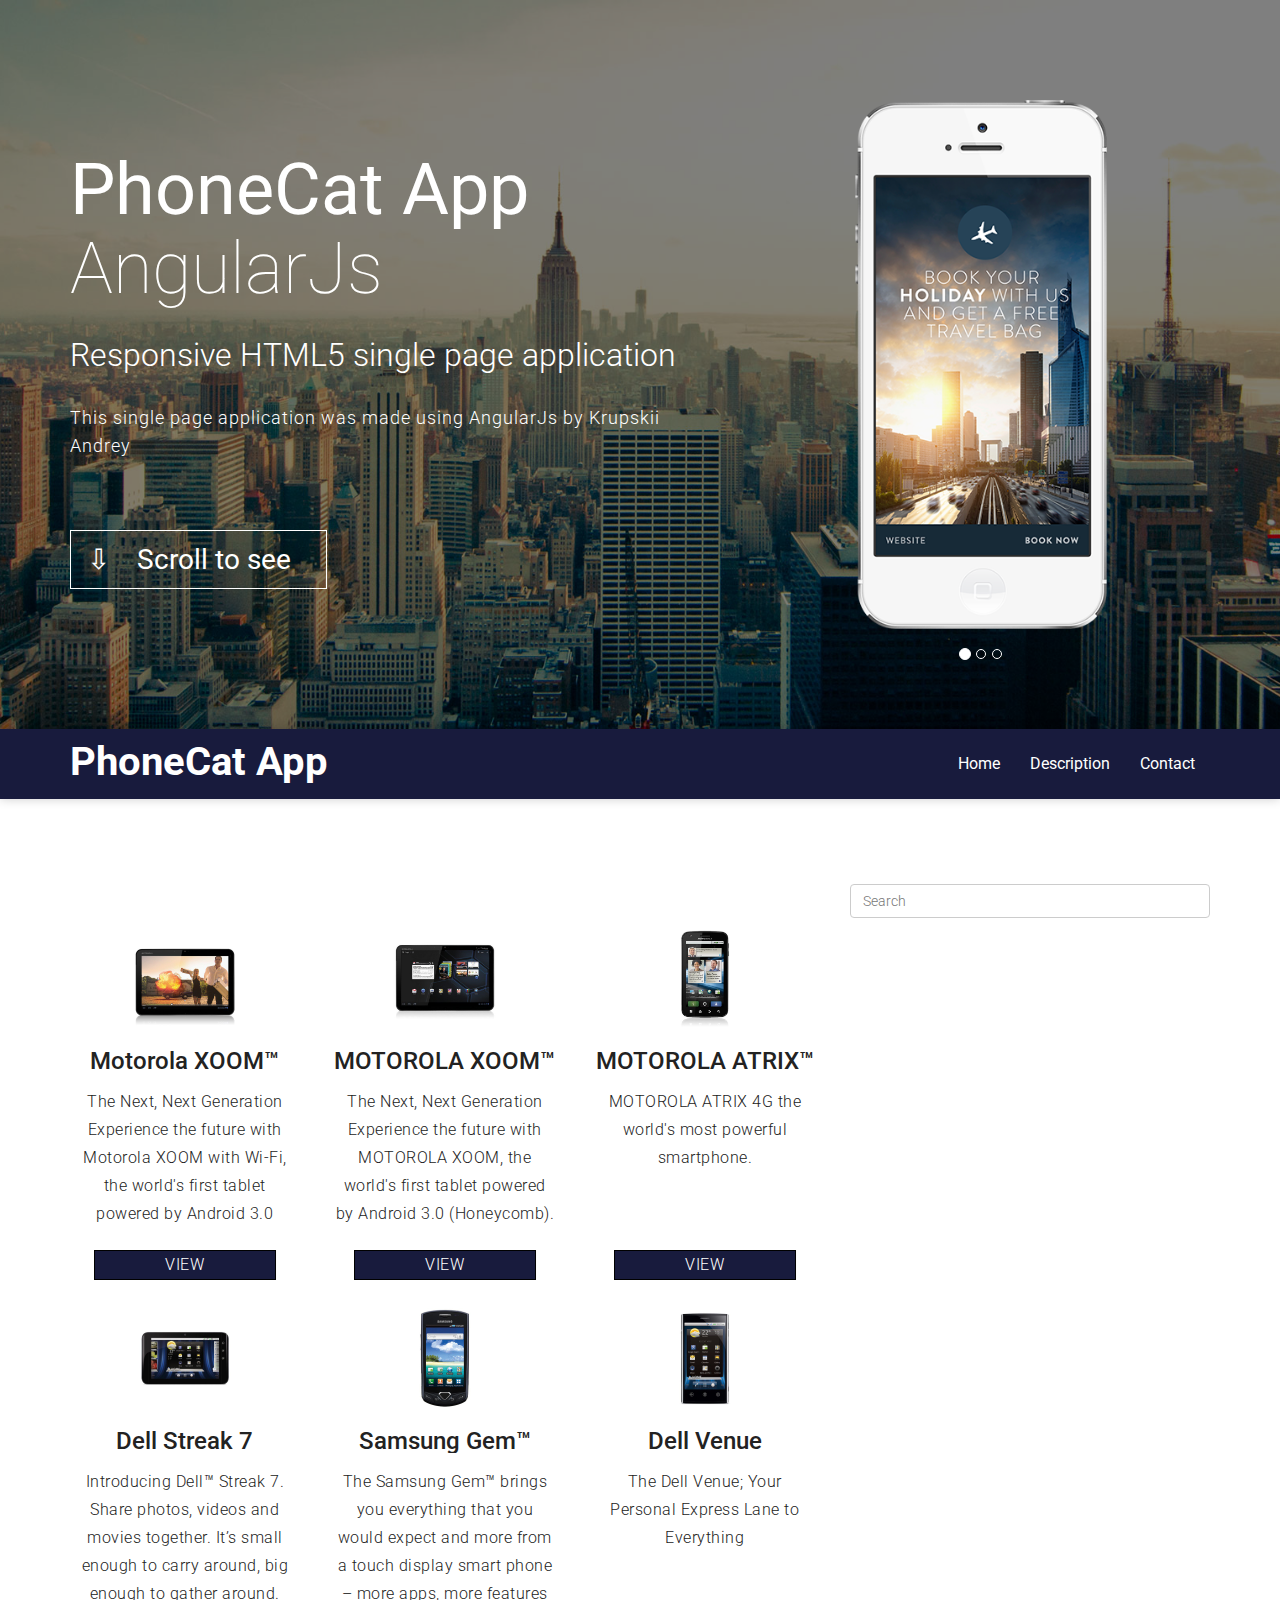
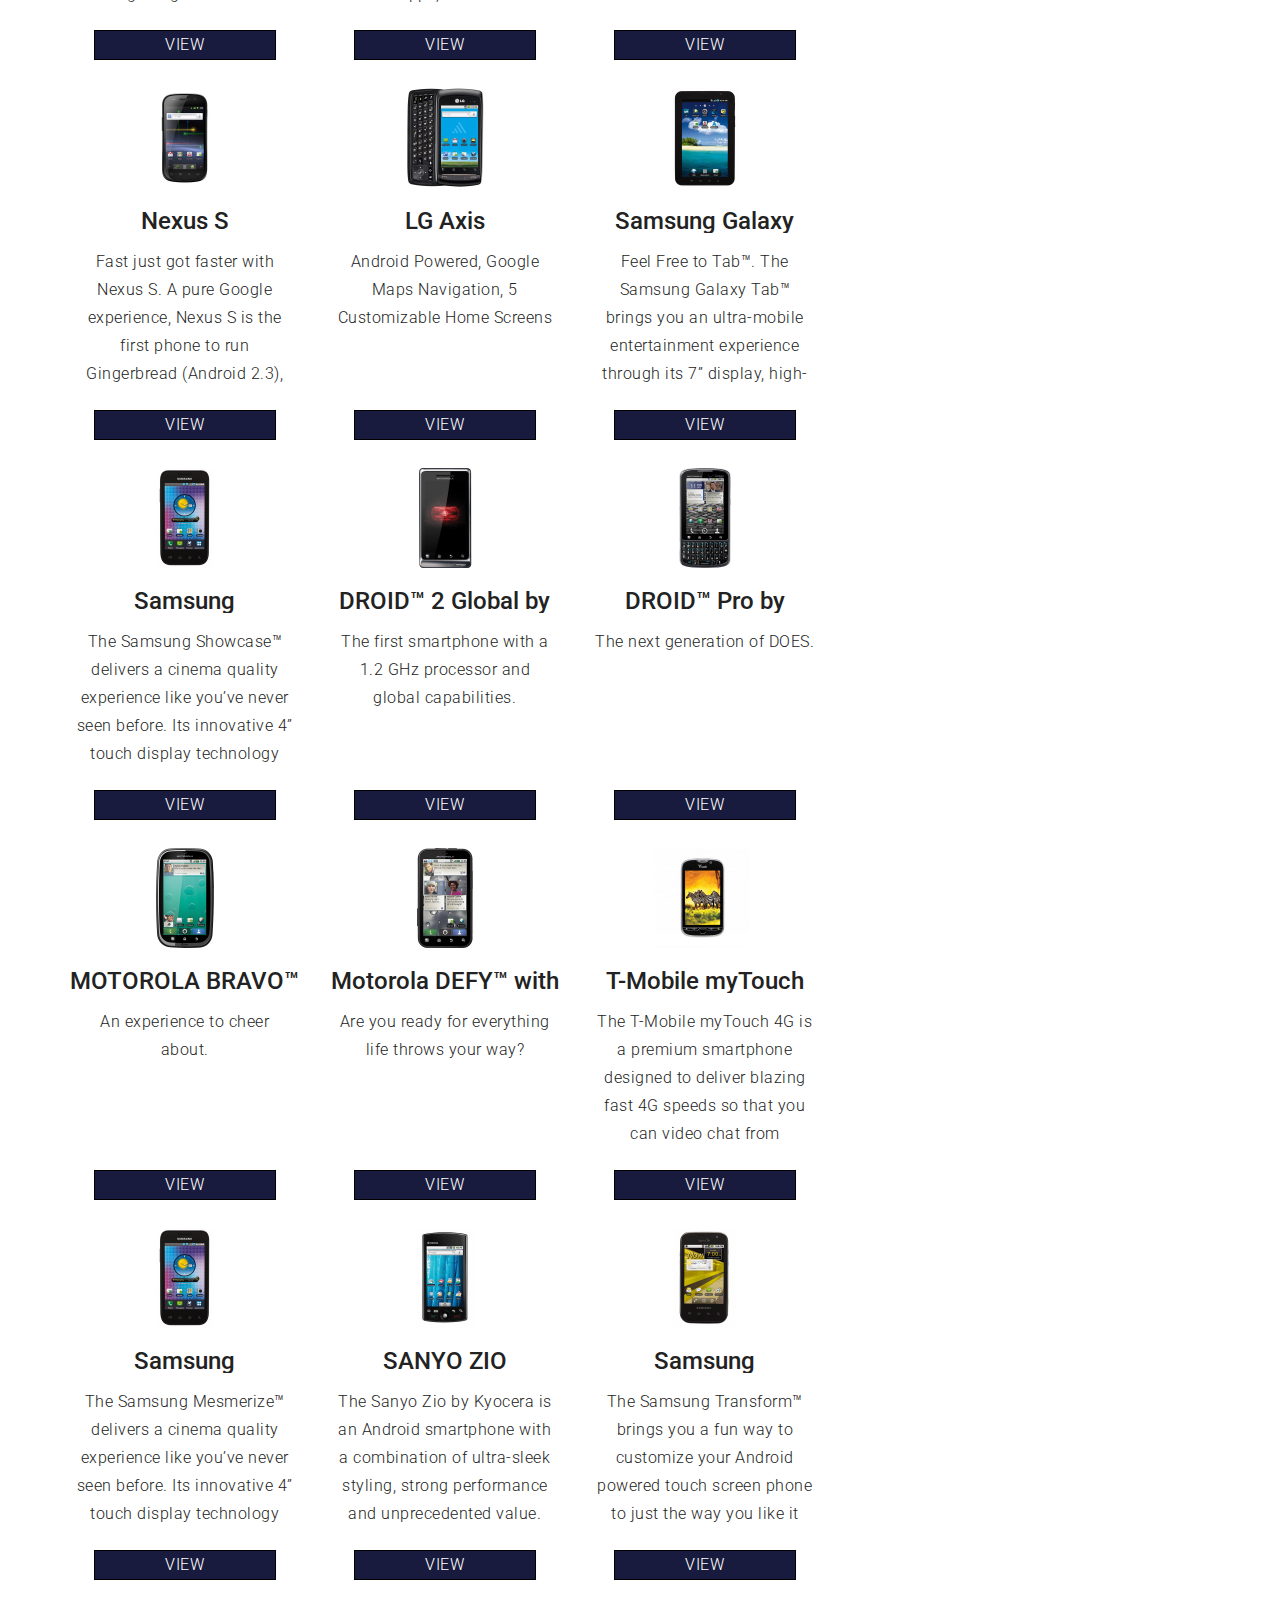
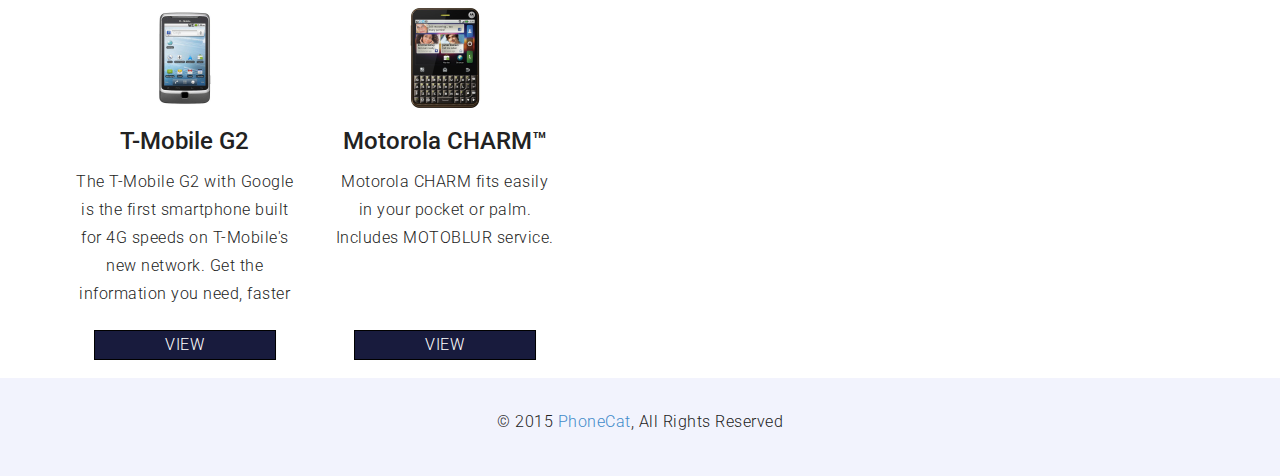
==== commit 17d8b025: "mob" ====
--- a/index.html
+++ b/index.html
@@ -45,8 +45,8 @@
                   <h1><strong>PhoneCat App</strong> AngularJs</h1>
                   <h2>Responsive HTML5 single page application</h2>
                   <p>This single page application was made using AngularJs by Krupskii Andrey</p>
-                  <div class="button" id="download-app1">
-                    <a href="#search" class="btn btn-default btn-lg custom-btn"><i class="fa fa-cloud-download"></i> Scroll to see</a>
+                  <div class="button hidden-sm" id="download-app1">
+                    <a href="#search" class="hidden-sm hidden-xs btn btn-default btn-lg custom-btn"><i class="fa fa-cloud-download"></i> Scroll to see</a>
                   </div> <!-- end .button -->
                 </div> <!-- end .content -->
               </div> <!-- end .top > .container> .row> .col-md-7 -->
@@ -95,7 +95,7 @@
                 <span class="icon-bar"></span>
                 <span class="icon-bar"></span>
               </button>
-              <a class="navbar-brand" href="#/home">PhoneCat App</a>
+              <a class="navbar-brand hidden-xs hidden-sm" href="#/home">PhoneCat App</a>
             </div> <!-- end .navbar-header -->
 
             <div class="navbar-collapse collapse">
--- a/style.css
+++ b/style.css
@@ -895,7 +895,7 @@
 	margin: 0;
 }
 .search-input{
-	padding-top: 10px;
+	padding-top: 85px;
 }
 .animation { transition: all 0.5s ease; }
 
